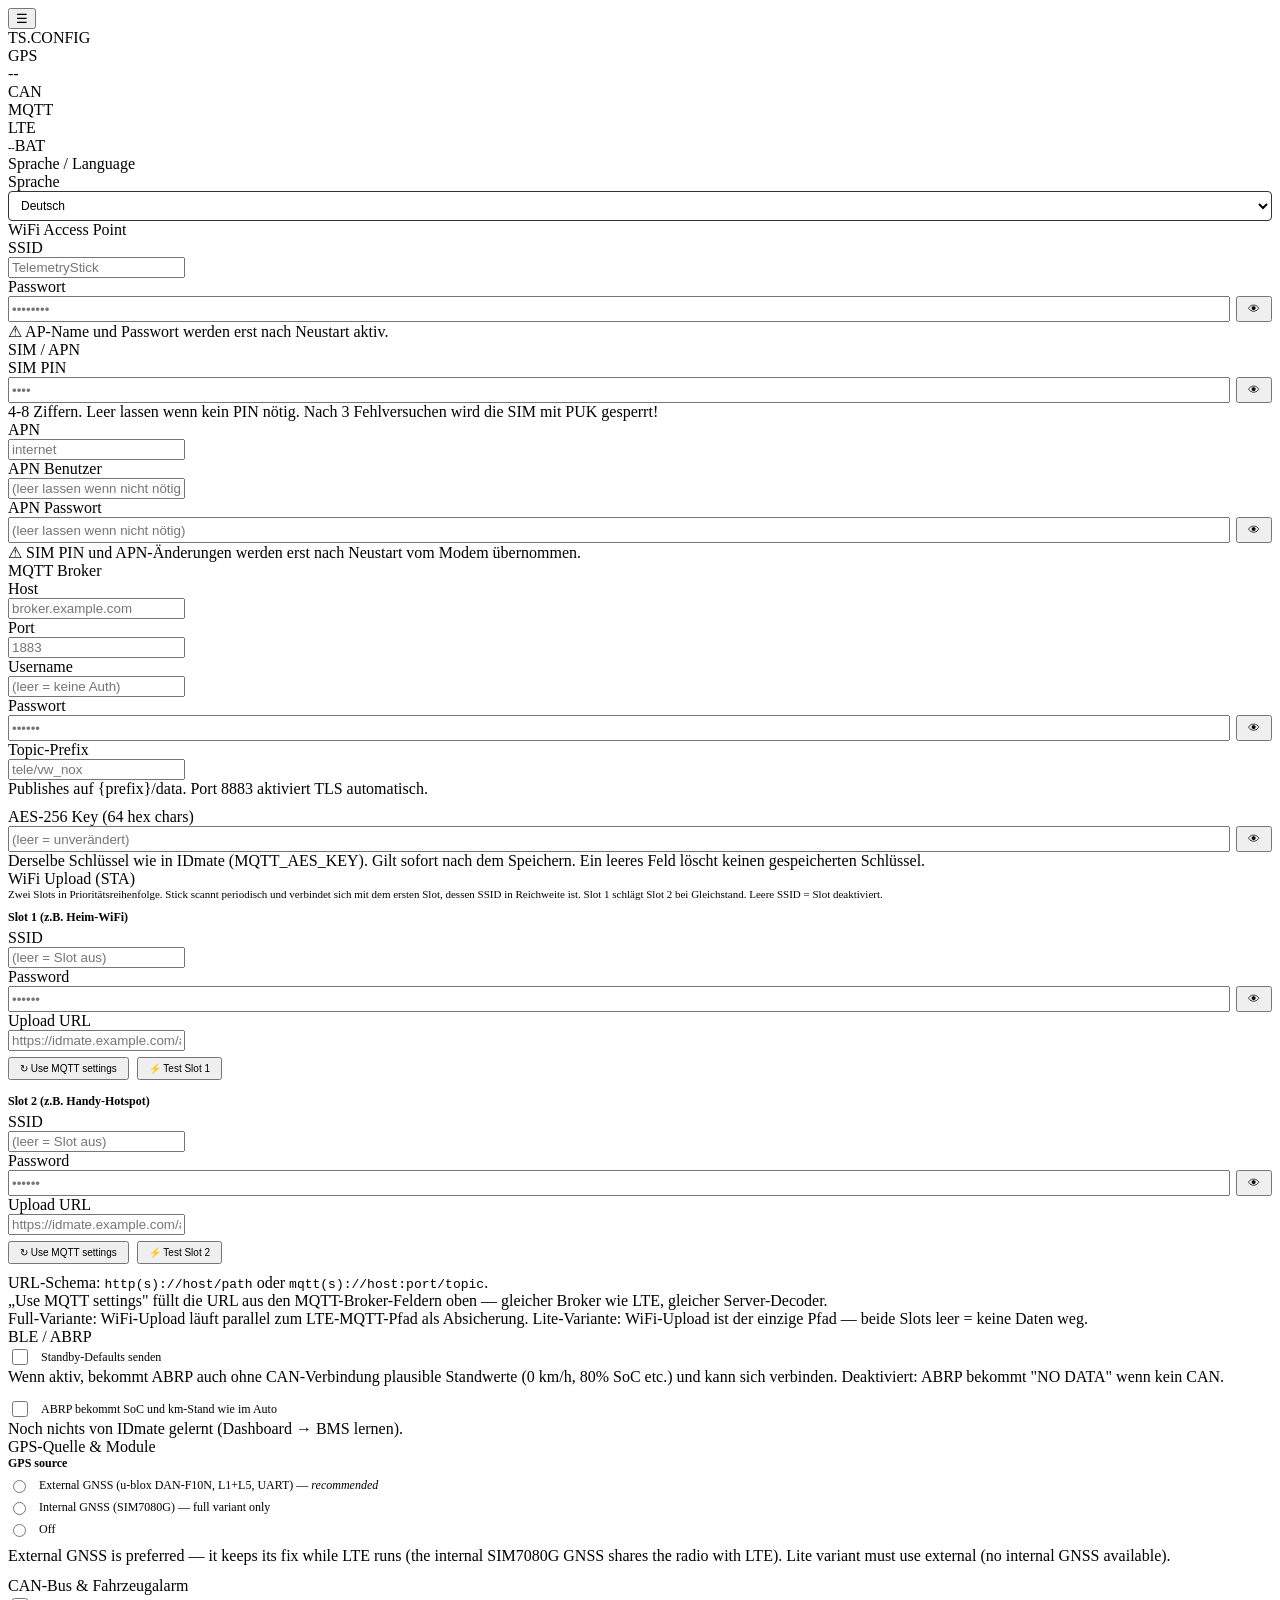
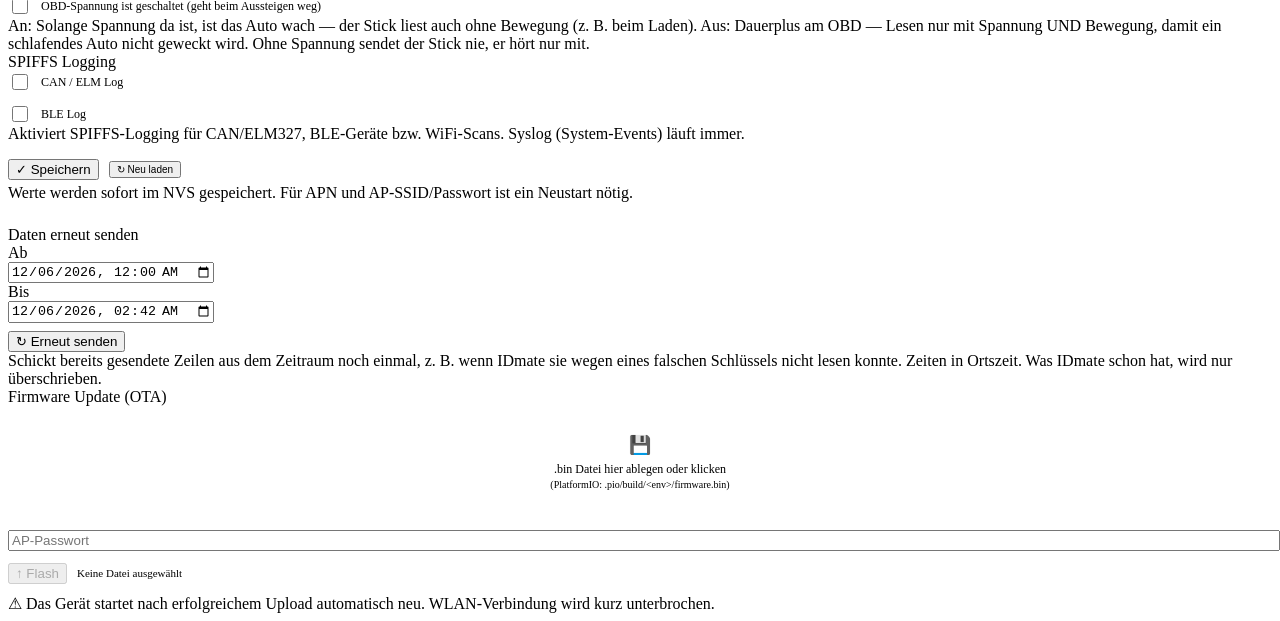
==== data/config.html @ 588f67c9 "1.6.8: ABRP bekommt Anzeige-SoC und Tacho-km von IDmate" ====
<!DOCTYPE html>
<html lang="de">
<head>
<meta charset="UTF-8">
<meta name="viewport" content="width=device-width, initial-scale=1, maximum-scale=1, viewport-fit=cover">
<title>Telemetry Stick · Config</title>
<link rel="preconnect" href="https://fonts.googleapis.com" crossorigin>
<link rel="stylesheet" href="https://fonts.googleapis.com/css2?family=Space+Mono:wght@400;700&family=Syne:wght@700;800&display=swap" media="print" onload="this.media='all'">
<link rel="stylesheet" href="/style.css">
<style>
.ota-drop{border:2px dashed var(--border);border-radius:6px;padding:28px;text-align:center;cursor:pointer;transition:all .2s;position:relative}
.ota-drop:hover,.ota-drop.drag{border-color:var(--accent);background:rgba(0,229,255,.04)}
.ota-drop input[type=file]{position:absolute;inset:0;opacity:0;cursor:pointer}
.ota-prog{height:6px;border-radius:3px;background:var(--bg3);margin-top:12px;overflow:hidden;display:none}
.ota-prog-bar{height:100%;width:0;background:var(--accent);transition:width .2s;border-radius:3px}
</style>
</head>
<body>
<header>
  <div class="hrow1">
    <button type="button" class="burger-btn" onclick="toggleMenu(event)">&#9776;</button>
    <div class="logo">TS<span>.</span>CONFIG <span id="fw-ver" style="font-size:9px;color:var(--muted);font-weight:400"></span></div>
    <span style="flex:1"></span>
    <div class="led-g"><div class="led" id="led-gps"></div><span class="led-lbl">GPS</span></div>
    <div class="modem-w">
      <div class="modem-bars">
        <div class="modem-bar bar1" id="mb1"></div>
        <div class="modem-bar bar2" id="mb2"></div>
        <div class="modem-bar bar3" id="mb3"></div>
        <div class="modem-bar bar4" id="mb4"></div>
        <div class="modem-bar bar5" id="mb5"></div>
      </div>
      <div class="modem-op" id="modem-op">--</div>
    </div>
    <nav class="drop-nav" id="drop-nav" style="display:none">
      <a href="/daten" data-i18n="nav.data">DATA</a>
      <a href="/debug" data-i18n="nav.debug">DEBUG</a>
      <a href="/config" class="active" data-i18n="nav.config">CONFIG</a>
    </nav>
  </div>
  <div class="hrow2">
    <div class="led-g"><div class="led blue" id="led-can"></div><span class="led-lbl">CAN</span></div>
    <div class="led-g"><div class="led" id="led-mqtt"></div><span class="led-lbl">MQTT</span></div>
    <div class="led-g"><div class="led" id="led-lte"></div><span class="led-lbl">LTE</span></div>
    <div class="led-g" style="min-width:38px"><span id="batt-pct" style="font-size:10px;font-weight:700;color:var(--muted)">--</span><span class="led-lbl">BAT</span></div>
  </div>
</header>

<div class="container">

  <!-- 1.6.3: kein eigener AES-Schluessel -->
  <div class="card" id="aes-alarm" style="display:none;border-color:var(--red);color:var(--red);font-size:12px;line-height:1.5;margin-top:12px" data-i18n="cfg.aes_alarm">&#9888; Kein AES-Schl&#252;ssel eingetragen. Der Stick sendet NICHTS, bis unter MQTT Broker der Schl&#252;ssel von IDmate eingetragen und gespeichert ist. Die Daten bleiben bis dahin im Puffer.</div>

  <!-- Sprache -->
  <div class="section-title" data-i18n="cfg.lang_title">Sprache / Language</div>
  <div class="card">
    <div class="field">
      <div class="lbl" data-i18n="cfg.lang_label">Sprache</div>
      <select id="lang" style="width:100%;padding:6px 8px;background:var(--card);color:var(--fg);border:1px solid #333;border-radius:4px;font-size:12px">
        <option value="de">Deutsch</option>
        <option value="en">English</option>
      </select>
    </div>
  </div>

  <!-- WiFi Access Point -->
  <div class="section-title" data-i18n="cfg.wifi_title">WiFi Access Point</div>
  <div class="card">
    <div class="row2">
      <div class="field">
        <div class="lbl">SSID</div>
        <input type="text" id="ap_ssid" placeholder="TelemetryStick">
      </div>
      <div class="field">
        <div class="lbl" data-i18n="cfg.wifi_pass">Passwort</div>
        <div style="display:flex;gap:6px">
          <input type="password" id="ap_pass" placeholder="&#8226;&#8226;&#8226;&#8226;&#8226;&#8226;&#8226;&#8226;" autocomplete="new-password" style="flex:1">
          <button type="button" class="btn" style="font-size:12px;padding:4px 10px" onclick="togglePw('ap_pass', this)" title="show / hide">&#128065;</button>
        </div>
      </div>
    </div>
    <div class="hint warn" data-i18n="cfg.wifi_hint">&#9888; AP-Name und Passwort werden erst nach Neustart aktiv.</div>
  </div>

  <!-- SIM / APN -->
  <div class="section-title" data-i18n="cfg.apn_title">SIM / APN</div>
  <div class="card">
    <div class="field">
      <div class="lbl" data-i18n="cfg.sim_pin">SIM PIN</div>
      <div style="display:flex;gap:6px">
        <input type="password" id="sim_pin" placeholder="&#8226;&#8226;&#8226;&#8226;" maxlength="8" autocomplete="off" style="flex:1">
        <button type="button" class="btn" style="font-size:12px;padding:4px 10px" onclick="togglePw('sim_pin', this)" title="show / hide">&#128065;</button>
      </div>
      <div class="hint" data-i18n="cfg.sim_pin_hint">4-8 Ziffern. Leer lassen wenn kein PIN n&#246;tig. Nach 3 Fehlversuchen wird die SIM mit PUK gesperrt!</div>
    </div>
    <div class="row2">
      <div class="field">
        <div class="lbl">APN</div>
        <input type="text" id="apn" placeholder="internet">
      </div>
      <div class="field">
        <div class="lbl" data-i18n="cfg.apn_user">APN Benutzer</div>
        <input type="text" id="apn_user" data-i18n-ph="cfg.apn_ph" placeholder="(leer lassen wenn nicht n&#246;tig)">
      </div>
    </div>
    <div class="field">
      <div class="lbl" data-i18n="cfg.apn_pass">APN Passwort</div>
      <div style="display:flex;gap:6px">
        <input type="password" id="apn_pass" data-i18n-ph="cfg.apn_ph" placeholder="(leer lassen wenn nicht n&#246;tig)" autocomplete="new-password" style="flex:1">
        <button type="button" class="btn" style="font-size:12px;padding:4px 10px" onclick="togglePw('apn_pass', this)" title="show / hide">&#128065;</button>
      </div>
    </div>
    <div class="hint warn" data-i18n="cfg.apn_hint">&#9888; SIM PIN und APN-&#196;nderungen werden erst nach Neustart vom Modem &#252;bernommen.</div>
  </div>

  <!-- MQTT -->
  <div class="section-title" data-i18n="cfg.mq_title">MQTT Broker</div>
  <div class="card">
    <div class="row2">
      <div class="field" style="flex:3">
        <div class="lbl" data-i18n="cfg.mq_host_label">Host</div>
        <input type="text" id="mq_host" placeholder="broker.example.com">
      </div>
      <div class="field" style="flex:1">
        <div class="lbl" data-i18n="cfg.mq_port_label">Port</div>
        <input type="number" id="mq_port" placeholder="1883">
      </div>
    </div>
    <div class="row2">
      <div class="field">
        <div class="lbl" data-i18n="cfg.mq_user_label">Username</div>
        <input type="text" id="mq_user" placeholder="(leer = keine Auth)">
      </div>
      <div class="field">
        <div class="lbl" data-i18n="cfg.mq_pass_label">Passwort</div>
        <div style="display:flex;gap:6px">
          <input type="password" id="mq_pass" placeholder="&#8226;&#8226;&#8226;&#8226;&#8226;&#8226;" autocomplete="new-password" style="flex:1">
          <button type="button" class="btn" style="font-size:12px;padding:4px 10px" onclick="togglePw('mq_pass', this)" title="show / hide">&#128065;</button>
        </div>
      </div>
    </div>
    <div class="field">
      <div class="lbl" data-i18n="cfg.mq_topic_label">Topic-Prefix</div>
      <input type="text" id="mq_topic" placeholder="tele/vw_nox">
    </div>
    <div class="hint" data-i18n="cfg.mq_hint">Publishes auf {prefix}/data. Port 8883 aktiviert TLS automatisch.</div>
    <div class="field" style="margin-top:10px">
      <div class="lbl" data-i18n="cfg.aes_label">AES-256 Key (64 hex chars)</div>
      <div style="display:flex;gap:6px">
        <input type="password" id="aes_key" data-i18n-ph="cfg.aes_ph" placeholder="(leer = unver&#228;ndert)" autocomplete="new-password" style="flex:1">
        <button type="button" class="btn" style="font-size:12px;padding:4px 10px" onclick="togglePw('aes_key', this)" title="show / hide">&#128065;</button>
      </div>
    </div>
    <div class="hint" data-i18n="cfg.aes_hint">Derselbe Schl&#252;ssel wie in IDmate (MQTT_AES_KEY). Gilt sofort nach dem Speichern. Ein leeres Feld l&#246;scht keinen gespeicherten Schl&#252;ssel.</div>
  </div>

  <!-- WiFi Upload (STA, two priority slots) -->
  <div class="section-title" data-i18n="cfg.sta_title">WiFi Upload (STA)</div>
  <div class="card">
    <div style="font-size:11px;color:var(--muted);margin-bottom:10px" data-i18n="cfg.sta_intro">
      Zwei Slots in Priorit&#228;tsreihenfolge. Stick scannt periodisch und verbindet sich
      mit dem ersten Slot, dessen SSID in Reichweite ist. Slot 1 schl&#228;gt Slot 2 bei
      Gleichstand. Leere SSID = Slot deaktiviert.
    </div>

    <div style="font-size:12px;font-weight:600;margin:8px 0 4px" data-i18n="cfg.sta_slot1_label">Slot 1 (z.B. Heim-WiFi)</div>
    <div class="field">
      <div class="lbl" data-i18n="cfg.sta_ssid_label">SSID</div>
      <input type="text" id="sta_ssid" placeholder="(leer = Slot aus)">
    </div>
    <div class="field">
      <div class="lbl" data-i18n="cfg.sta_pass_label">Password</div>
      <div style="display:flex;gap:6px">
        <input type="password" id="sta_pass" placeholder="&#8226;&#8226;&#8226;&#8226;&#8226;&#8226;" autocomplete="new-password" style="flex:1">
        <button type="button" class="btn" style="font-size:12px;padding:4px 10px" onclick="togglePw('sta_pass', this)" title="show / hide">&#128065;</button>
      </div>
    </div>
    <div class="field">
      <div class="lbl" data-i18n="cfg.sta_url_label">Upload URL</div>
      <input type="text" id="upload_url" placeholder="https://idmate.example.com/api/ingest">
    </div>
    <div style="display:flex;gap:8px;margin-top:6px;flex-wrap:wrap">
      <button type="button" class="btn" style="font-size:10px;padding:4px 10px"
              onclick="fillMqttUrl('upload_url')" data-i18n="cfg.sta_use_mqtt">&#8635; Use MQTT settings</button>
      <button type="button" class="btn" style="font-size:10px;padding:4px 10px"
              onclick="testWifi(0)" data-i18n="cfg.sta_test1">&#9889; Test Slot 1</button>
      <span id="wifi-test-0" style="font-size:10px;color:var(--muted);align-self:center"></span>
    </div>

    <div style="font-size:12px;font-weight:600;margin:14px 0 4px" data-i18n="cfg.sta_slot2_label">Slot 2 (z.B. Handy-Hotspot)</div>
    <div class="field">
      <div class="lbl" data-i18n="cfg.sta_ssid_label">SSID</div>
      <input type="text" id="sta_ssid_2" placeholder="(leer = Slot aus)">
    </div>
    <div class="field">
      <div class="lbl" data-i18n="cfg.sta_pass_label">Password</div>
      <div style="display:flex;gap:6px">
        <input type="password" id="sta_pass_2" placeholder="&#8226;&#8226;&#8226;&#8226;&#8226;&#8226;" autocomplete="new-password" style="flex:1">
        <button type="button" class="btn" style="font-size:12px;padding:4px 10px" onclick="togglePw('sta_pass_2', this)" title="show / hide">&#128065;</button>
      </div>
    </div>
    <div class="field">
      <div class="lbl" data-i18n="cfg.sta_url_label">Upload URL</div>
      <input type="text" id="upload_url_2" placeholder="https://idmate.example.com/api/ingest">
    </div>
    <div style="display:flex;gap:8px;margin-top:6px;flex-wrap:wrap">
      <button type="button" class="btn" style="font-size:10px;padding:4px 10px"
              onclick="fillMqttUrl('upload_url_2')" data-i18n="cfg.sta_use_mqtt">&#8635; Use MQTT settings</button>
      <button type="button" class="btn" style="font-size:10px;padding:4px 10px"
              onclick="testWifi(1)" data-i18n="cfg.sta_test2">&#9889; Test Slot 2</button>
      <span id="wifi-test-1" style="font-size:10px;color:var(--muted);align-self:center"></span>
    </div>

    <div class="hint" style="margin-top:10px" data-i18n-html="cfg.sta_hint">
      URL-Schema: <code>http(s)://host/path</code> oder <code>mqtt(s)://host:port/topic</code>.<br>
      „Use MQTT settings" f&#252;llt die URL aus den MQTT-Broker-Feldern oben — gleicher Broker wie LTE, gleicher Server-Decoder.<br>
      Full-Variante: WiFi-Upload l&#228;uft parallel zum LTE-MQTT-Pfad als Absicherung.
      Lite-Variante: WiFi-Upload ist der einzige Pfad — beide Slots leer = keine Daten weg.
    </div>
  </div>

  <!-- BLE Standby -->
  <div class="section-title" data-i18n="cfg.ble_title">BLE / ABRP</div>
  <div class="card">
    <label style="display:flex;align-items:center;gap:10px;cursor:pointer">
      <input type="checkbox" id="ble_standby" style="width:16px;height:16px;accent-color:var(--accent)">
      <span style="font-size:12px" data-i18n="cfg.ble_standby">Standby-Defaults senden</span>
    </label>
    <div class="hint" data-i18n="cfg.ble_hint">Wenn aktiv, bekommt ABRP auch ohne CAN-Verbindung plausible Standwerte (0 km/h, 80% SoC etc.) und kann sich verbinden. Deaktiviert: ABRP bekommt "NO DATA" wenn kein CAN.</div>
    <label style="display:flex;align-items:center;gap:10px;cursor:pointer;margin-top:12px">
      <input type="checkbox" id="abrp_corr" style="width:16px;height:16px;accent-color:var(--accent)">
      <span style="font-size:12px" data-i18n="cfg.abrp_corr">ABRP bekommt SoC und km-Stand wie im Auto</span>
    </label>
    <div class="hint" id="rcfg-state" data-i18n="cfg.rcfg_none">Noch nichts von IDmate gelernt (Dashboard → BMS lernen).</div>
  </div>

  <!-- GPS Quelle + Module -->
  <div class="section-title" data-i18n="cfg.gps_title">GPS-Quelle &amp; Module</div>
  <div class="card">
    <div style="font-size:12px;font-weight:600;margin-bottom:6px" data-i18n="cfg.gps_source">GPS source</div>
    <label style="display:flex;align-items:center;gap:10px;cursor:pointer;margin-bottom:6px">
      <input type="radio" name="gps_src" id="gps_src_ext" value="ext" style="accent-color:var(--accent)">
      <span style="font-size:12px" data-i18n-html="cfg.gps_ext">External GNSS (u-blox DAN-F10N, L1+L5, UART) &mdash; <em>recommended</em></span>
    </label>
    <label style="display:flex;align-items:center;gap:10px;cursor:pointer;margin-bottom:6px">
      <input type="radio" name="gps_src" id="gps_src_int" value="int" style="accent-color:var(--accent)">
      <span style="font-size:12px" data-i18n="cfg.gps_int">Internal GNSS (SIM7080G) &mdash; full variant only</span>
    </label>
    <label style="display:flex;align-items:center;gap:10px;cursor:pointer;margin-bottom:10px">
      <input type="radio" name="gps_src" id="gps_src_off" value="off" style="accent-color:var(--accent)">
      <span style="font-size:12px" data-i18n="cfg.gps_off">Off</span>
    </label>
    <div class="hint" style="margin-bottom:12px" data-i18n="cfg.gps_hint">
      External GNSS is preferred &mdash; it keeps its fix while LTE runs (the internal SIM7080G GNSS shares the radio with LTE).
      Lite variant must use external (no internal GNSS available).
    </div>
    <!-- Kompass gehoerte zum BLITZ-M10-Board; DAN-F10N hat keinen, Treiber gab es nie.
         Ausgeblendet statt entfernt: Laden/Speichern der Config greifen auf #mod_compass zu. -->
    <label style="display:none;align-items:center;gap:10px;cursor:pointer">
      <input type="checkbox" id="mod_compass" style="width:16px;height:16px;accent-color:var(--accent)">
      <span style="font-size:12px" data-i18n="cfg.compass_label">Compass (QMC5883L, BLITZ M10 only)</span>
    </label>
    <div class="hint" style="display:none" data-i18n="cfg.compass_hint">Compass on I2C Wire0 (GPIO45/21). Disable if not fitted.</div>
  </div>

  <!-- CAN-Schutz -->
  <div class="section-title" data-i18n="cfg.canguard_title">CAN-Bus &amp; Fahrzeugalarm</div>
  <div class="card">
    <label style="display:flex;align-items:center;gap:10px;cursor:pointer">
      <input type="checkbox" id="can_vbus" style="width:16px;height:16px;accent-color:var(--accent)">
      <span style="font-size:12px" data-i18n="cfg.can_vbus">OBD-Spannung ist geschaltet (geht beim Aussteigen weg)</span>
    </label>
    <div class="hint" data-i18n="cfg.can_vbus_hint">An: Solange Spannung da ist, ist das Auto wach — der Stick liest auch ohne Bewegung (z. B. beim Laden). Aus: Dauerplus am OBD — Lesen nur mit Spannung UND Bewegung, damit ein schlafendes Auto nicht geweckt wird. Ohne Spannung sendet der Stick nie, er hört nur mit.</div>
  </div>

  <!-- SPIFFS Logs -->
  <div class="section-title" data-i18n="cfg.log_title">SPIFFS Logging</div>
  <div class="card">
    <label style="display:flex;align-items:center;gap:10px;cursor:pointer;margin-bottom:10px">
      <input type="checkbox" id="log_can" style="width:16px;height:16px;accent-color:var(--accent)">
      <span style="font-size:12px" data-i18n="cfg.log_can">CAN / ELM Log</span>
    </label>
    <label style="display:flex;align-items:center;gap:10px;cursor:pointer">
      <input type="checkbox" id="log_ble" style="width:16px;height:16px;accent-color:var(--accent)">
      <span style="font-size:12px" data-i18n="cfg.log_ble">BLE Log</span>
    </label>
    <div class="hint" data-i18n="cfg.log_hint">Aktiviert SPIFFS-Logging f&#252;r CAN/ELM327, BLE-Ger&#228;te bzw. WiFi-Scans. Syslog (System-Events) l&#228;uft immer.</div>
  </div>

  <!-- Speichern -->
  <div style="display:flex;gap:10px;align-items:center;margin-top:16px;margin-bottom:4px">
    <button class="btn accent" onclick="saveConfig()" id="btn-save" data-i18n="cfg.save">&#10003; Speichern</button>
    <button class="btn" onclick="loadConfig()" style="font-size:10px" data-i18n="cfg.reload">&#8635; Neu laden</button>
    <span id="save-status" style="font-size:11px;color:var(--muted)"></span>
  </div>
  <div class="hint" style="margin-bottom:24px" data-i18n="cfg.save_hint">
    Werte werden sofort im NVS gespeichert. F&#252;r APN und AP-SSID/Passwort ist ein Neustart n&#246;tig.
  </div>

  <!-- 1.6.3: Erneut senden -->
  <div class="section-title" data-i18n="cfg.resend_title">Daten erneut senden</div>
  <div class="card">
    <div class="row2">
      <div class="field">
        <div class="lbl" data-i18n="cfg.resend_from">Ab</div>
        <input type="datetime-local" id="rs-from">
      </div>
      <div class="field">
        <div class="lbl" data-i18n="cfg.resend_to">Bis</div>
        <input type="datetime-local" id="rs-to">
      </div>
    </div>
    <div style="display:flex;gap:10px;align-items:center;margin-top:8px">
      <button class="btn" onclick="startResend()" id="btn-resend" data-i18n="cfg.resend_btn">&#8635; Erneut senden</button>
      <span id="rs-status" style="font-size:11px;color:var(--muted)"></span>
    </div>
    <div class="hint" data-i18n="cfg.resend_hint">Schickt bereits gesendete Zeilen aus dem Zeitraum noch einmal, z. B. wenn IDmate sie wegen eines falschen Schl&#252;ssels nicht lesen konnte. Zeiten in Ortszeit. Was IDmate schon hat, wird nur &#252;berschrieben.</div>
  </div>

  <!-- Firmware OTA -->
  <div class="section-title" data-i18n="cfg.ota_title">Firmware Update (OTA)</div>
  <div class="card">
    <div class="ota-drop" id="ota-drop">
      <input type="file" id="ota-file" accept=".bin">
      <div style="font-size:12px;color:var(--muted)">
        <span style="font-size:18px;display:block;margin-bottom:6px">&#128190;</span>
        <span data-i18n="cfg.ota_drop">.bin Datei hier ablegen oder klicken</span><br>
        <span style="font-size:10px" data-i18n="cfg.ota_drop_sub">(PlatformIO: .pio/build/&lt;env&gt;/firmware.bin)</span>
      </div>
    </div>
    <div style="margin-top:10px">
      <input type="password" id="ota-pw" autocomplete="current-password" data-i18n-ph="cfg.ota_pw" placeholder="AP-Passwort" style="width:100%">
    </div>
    <div class="ota-prog" id="ota-prog"><div class="ota-prog-bar" id="ota-bar"></div></div>
    <div style="margin-top:12px;display:flex;gap:10px;align-items:center;flex-wrap:wrap">
      <button class="btn green" onclick="startOta()" id="btn-ota" disabled data-i18n="cfg.ota_flash">&#8593; Flash</button>
      <span id="ota-status" style="font-size:11px;color:var(--muted)" data-i18n="cfg.ota_none">Keine Datei ausgew&#228;hlt</span>
    </div>
    <div id="ota-slot" style="margin-top:10px;font-size:11px;color:var(--muted)"></div>
    <button class="btn" style="margin-top:8px;display:none" onclick="otaRollback()" id="btn-ota-back"></button>
    <div class="hint warn" style="margin-top:8px" data-i18n="cfg.ota_hint">
      &#9888; Das Ger&#228;t startet nach erfolgreichem Upload automatisch neu. WLAN-Verbindung wird kurz unterbrochen.
    </div>
  </div>

</div>

<div class="toast" id="toast"></div>

<script src="/common.js"></script>
<script src="/i18n.js"></script>
<script>
// ── Status Polling ───────────────────────────────────────
async function fetchStatus(){
  try{
    var d=await(await fetch('/status')).json();
    if(d.fw_version){var v=document.getElementById('fw-ver');if(v){var b=d.fw_build&&d.fw_build!==d.fw_version?' · '+d.fw_build:'';v.textContent='v'+d.fw_version+(d.fw_variant?' '+d.fw_variant:'')+b;v.title='Build '+(d.fw_build||d.fw_version);if(b.indexOf('dirty')>=0)v.style.color='var(--orange)';}}
    if(d.ota_possible===false){var od=document.getElementById('ota-drop'),ob=document.getElementById('btn-ota'),os=document.getElementById('ota-status'),op=document.getElementById('ota-pw');
      if(od)od.style.display='none';if(ob)ob.style.display='none';if(op)op.style.display='none';if(os)os.textContent=t('cfg.ota_unavailable');}
    else if(d.ota_slot){var sl=document.getElementById('ota-slot');if(sl)sl.textContent=t('cfg.ota_slot',[d.ota_slot]);
      var bb=document.getElementById('btn-ota-back');if(bb&&d.ota_other_build){bb.textContent=t('cfg.ota_back',[d.ota_other_build]);bb.style.display='';}}
    var rc=document.getElementById('rcfg-state');if(rc){var rp=[];if(d.rcfg_soc)rp.push(t('cfg.rcfg_soc',[d.rcfg_soc]));if(d.rcfg_odo!=null)rp.push(t('cfg.rcfg_odo',[(d.rcfg_odo>0?'+':'')+d.rcfg_odo]));rc.textContent=rp.length?t('cfg.rcfg_from',[rp.join(' · ')]):t('cfg.rcfg_none');}
    var aa=document.getElementById('aes-alarm');if(aa)aa.style.display=d.aes_example?'':'none';
    var rs=document.getElementById('rs-status');if(rs&&d.resend_status)rs.textContent=d.resend_status==='laeuft'?t('cfg.resend_running'):d.resend_status+(d.rows_pending!=null?' · '+t('cfg.resend_pending',[d.rows_pending]):'');
    setLed('can',d.can_ok?'green':'blue');
    setLed('gps',d.gps_valid?'green':'');
    setLed('lte',d.modem_ok?'green':'');
    setBatt(d.batt_pct??-1,d.charging??false,d.vbus_in??false);
    updateModem(d.modem_sig??-1,d.modem_op??'',d.modem_sim??false,d.modem_ok??false);
  }catch(e){}
  try{
    var ti=await(await fetch('/api/telemetry')).json();
    setLed('mqtt',ti.mqtt_ok?'green':'');
  }catch(e){}
}
fetchStatus();
var _stTimer=setInterval(fetchStatus,8000);

// ── WiFi-Upload Helpers ─────────────────────────────────
// Fill an Upload-URL field from the MQTT-Broker settings above.
// Result: mqtt://{host}:{port}/{topic}/data — exactly what the LTE path publishes to.
function fillMqttUrl(targetId) {
  var host  = document.getElementById('mq_host').value.trim();
  var port  = parseInt(document.getElementById('mq_port').value) || 1883;
  var topic = document.getElementById('mq_topic').value.trim();
  if (!host || !topic) {
    toast(t('cfg.mq_url_need_host'), false);
    return;
  }
  var scheme = port === 8883 ? 'mqtts' : 'mqtt';
  document.getElementById(targetId).value = scheme + '://' + host + ':' + port + '/' + topic + '/data';
}

// Trigger a WiFi-upload test for the given slot. The actual connect + publish
// is async on the device; we just kick it off and let the user watch the
// syslog on the Debug page.
async function testWifi(slot) {
  var status = document.getElementById('wifi-test-' + slot);
  // Heads up — share radio: AP will wobble while the stick joins the slot.
  if (!confirm(t('cfg.wifi_test_confirm'))) {
    if (status) { status.textContent = t('cfg.wifi_test_aborted'); status.style.color = 'var(--muted)'; }
    return;
  }
  if (status) { status.textContent = t('cfg.wifi_test_running'); status.style.color = 'var(--muted)'; }
  // Save current values first so the test uses what the user just typed.
  try { await saveConfig(); } catch (e) {}
  try {
    var r = await fetch('/api/wifi-test', {
      method: 'POST',
      headers: {'Content-Type': 'application/json'},
      body: JSON.stringify({slot: slot})
    });
    var d = await r.json();
    if (status) {
      status.textContent = d.ok
        ? t('cfg.wifi_test_started')
        : '✗ ' + (d.err || t('cfg.wifi_test_failed'));
      status.style.color = d.ok ? 'var(--green)' : 'var(--red)';
    }
  } catch (e) {
    if (status) {
      // Wir EXPECT eine Trennung — die meldet sich als fetch-error.
      // Das ist eigentlich der gute Fall: Test läuft, AP ist gerade weg.
      status.textContent = t('cfg.wifi_test_ap_gone');
      status.style.color = 'var(--muted)';
    }
  }
}

// ── Config laden ─────────────────────────────────────────
async function loadConfig(){
  try{
    var d=await(await fetch('/api/config')).json();
    document.getElementById('ap_ssid').value   = d.ap_ssid  || '';
    document.getElementById('ap_pass').value   = d.ap_pass  || '';
    document.getElementById('sim_pin').value   = d.sim_pin  || '';
    document.getElementById('apn').value       = d.apn      || '';
    document.getElementById('apn_user').value  = d.apn_user || '';
    document.getElementById('apn_pass').value  = d.apn_pass || '';
    document.getElementById('mq_host').value   = d.mq_host  || '';
    document.getElementById('mq_port').value   = d.mq_port  || 1883;
    document.getElementById('mq_user').value   = d.mq_user  || '';
    document.getElementById('mq_pass').value   = d.mq_pass  || '';
    document.getElementById('mq_topic').value  = d.mq_topic || '';
    document.getElementById('aes_key').value   = d.aes_key  || '';
    document.getElementById('sta_ssid').value  = d.sta_ssid || '';
    document.getElementById('sta_pass').value  = d.sta_pass || '';
    document.getElementById('upload_url').value= d.upload_url || '';
    document.getElementById('sta_ssid_2').value  = d.sta_ssid_2 || '';
    document.getElementById('sta_pass_2').value  = d.sta_pass_2 || '';
    document.getElementById('upload_url_2').value= d.upload_url_2 || '';
    document.getElementById('ble_standby').checked = d.ble_standby !== false;
    // GPS source: priorise gps_src field, fall back to legacy mod_gps boolean.
    var src = d.gps_src || (d.mod_gps === false ? 'off' : 'int');
    var rb = document.getElementById('gps_src_' + src);
    if (rb) rb.checked = true;
    document.getElementById('mod_compass').checked = d.mod_compass === true;
    document.getElementById('log_can').checked = d.log_can === true;
    document.getElementById('can_vbus').checked = d.can_vbus === true;
    document.getElementById('abrp_corr').checked = d.abrp_corr !== false;
    document.getElementById('log_ble').checked = d.log_ble === true;
    document.getElementById('lang').value = d.lang || 'de';
    document.getElementById('save-status').textContent=t('cfg.loaded');
    setTimeout(function(){document.getElementById('save-status').textContent='';},1500);
  }catch(e){
    toast(t('cfg.load_err'),false);
  }
}

// ── Config speichern ─────────────────────────────────────
async function saveConfig(){
  var btn=document.getElementById('btn-save');
  btn.disabled=true;
  var payload={
    ap_ssid:   document.getElementById('ap_ssid').value.trim(),
    ap_pass:   document.getElementById('ap_pass').value,
    sim_pin:   document.getElementById('sim_pin').value.trim(),
    apn:       document.getElementById('apn').value.trim(),
    apn_user:  document.getElementById('apn_user').value.trim(),
    apn_pass:  document.getElementById('apn_pass').value,
    mq_host:   document.getElementById('mq_host').value.trim(),
    mq_port:   parseInt(document.getElementById('mq_port').value) || 1883,
    mq_user:   document.getElementById('mq_user').value.trim(),
    mq_pass:   document.getElementById('mq_pass').value,
    mq_topic:  document.getElementById('mq_topic').value.trim(),
    aes_key:   document.getElementById('aes_key').value.trim(),
    sta_ssid:    document.getElementById('sta_ssid').value.trim(),
    sta_pass:    document.getElementById('sta_pass').value,
    upload_url:  document.getElementById('upload_url').value.trim(),
    sta_ssid_2:  document.getElementById('sta_ssid_2').value.trim(),
    sta_pass_2:  document.getElementById('sta_pass_2').value,
    upload_url_2:document.getElementById('upload_url_2').value.trim(),
    ble_standby:  document.getElementById('ble_standby').checked,
    gps_src:      (document.querySelector('input[name=gps_src]:checked') || {}).value || 'ext',
    mod_compass:  document.getElementById('mod_compass').checked,
    log_can:      document.getElementById('log_can').checked,
    can_vbus:     document.getElementById('can_vbus').checked,
    abrp_corr:    document.getElementById('abrp_corr').checked,
    log_ble:      document.getElementById('log_ble').checked,
    lang:         document.getElementById('lang').value,
  };
  try{
    var r=await fetch('/api/config',{
      method:'POST',
      headers:{'Content-Type':'application/json'},
      body:JSON.stringify(payload)
    });
    var d=await r.json();
    if(d.ok){
      toast(t('cfg.saved'));
      document.getElementById('save-status').textContent=t('cfg.saved_status');
    }else{
      toast(t('cfg.save_err'),false);
    }
  }catch(e){
    toast(t('cfg.conn_err'),false);
  }
  btn.disabled=false;
}

// ── OTA Upload ───────────────────────────────────────────
var _otaFile=null;

document.getElementById('ota-file').addEventListener('change',function(){
  _otaFile=this.files[0]||null;
  var st=document.getElementById('ota-status');
  var btn=document.getElementById('btn-ota');
  if(_otaFile){
    st.textContent=_otaFile.name+' ('+(_otaFile.size/1024).toFixed(1)+' kB)';
    btn.disabled=false;
  }else{
    st.textContent=t('cfg.ota_none');
    btn.disabled=true;
  }
});

(function(){
  var drop=document.getElementById('ota-drop');
  drop.addEventListener('dragover',function(e){e.preventDefault();drop.classList.add('drag');});
  drop.addEventListener('dragleave',function(){drop.classList.remove('drag');});
  drop.addEventListener('drop',function(e){
    e.preventDefault();drop.classList.remove('drag');
    var f=e.dataTransfer.files[0];
    if(f&&f.name.endsWith('.bin')){
      _otaFile=f;
      document.getElementById('ota-status').textContent=f.name+' ('+(f.size/1024).toFixed(1)+' kB)';
      document.getElementById('btn-ota').disabled=false;
    }else{
      toast(t('cfg.ota_only_bin'),false);
    }
  });
})();

// ── 1.6.3: Erneut senden ────────────────────────────────
(function(){
  function loc(d){var z=function(n){return String(n).padStart(2,'0');};
    return d.getFullYear()+'-'+z(d.getMonth()+1)+'-'+z(d.getDate())+'T'+z(d.getHours())+':'+z(d.getMinutes());}
  var n=new Date(),f=new Date(n);f.setHours(0,0,0,0);
  var a=document.getElementById('rs-from'),b=document.getElementById('rs-to');
  if(a&&!a.value)a.value=loc(f);if(b&&!b.value)b.value=loc(n);
})();
async function startResend(){
  var a=document.getElementById('rs-from').value,b=document.getElementById('rs-to').value;
  var from=Math.floor(new Date(a).getTime()/1000),to=b?Math.floor(new Date(b).getTime()/1000):Math.floor(Date.now()/1000);
  if(!a||isNaN(from)||isNaN(to)||to<=from){toast(t('cfg.resend_bad'),false);return;}
  var st=document.getElementById('rs-status');
  try{
    var d=await(await fetch('/api/resend',{method:'POST',headers:{'Content-Type':'application/json'},body:JSON.stringify({from:from,to:to})})).json();
    if(d.ok){st.textContent=t('cfg.resend_running');toast(t('cfg.resend_ok'));setTimeout(fetchStatus,3000);}
    else toast(t('cfg.resend_fail'),false);
  }catch(_){toast(t('cfg.resend_fail'),false);}
}

async function otaRollback(){
  var b=document.getElementById('btn-ota-back');
  if(!confirm(b.textContent+'?'))return;
  var f=new FormData();f.append('pw',document.getElementById('ota-pw').value);
  try{
    var d=await(await fetch('/api/ota-rollback',{method:'POST',body:f})).json();
    if(d.ok)toast(t('cfg.ota_reboot_reload'));
    else toast(t('cfg.ota_err_'+d.err)||t('cfg.ota_fail'),false);
  }catch(_){toast(t('cfg.ota_reboot_reload'));}
}

async function startOta(){
  if(!_otaFile){toast(t('cfg.ota_no_file'),false);return;}
  var btn=document.getElementById('btn-ota');
  var st=document.getElementById('ota-status');
  var prog=document.getElementById('ota-prog');
  var bar=document.getElementById('ota-bar');
  btn.disabled=true;
  prog.style.display='block';
  bar.style.width='0%';
  st.style.color='var(--accent)';
  st.textContent=t('cfg.ota_uploading');

  var form=new FormData();
  form.append('pw',document.getElementById('ota-pw').value);   // VOR der Datei: der Stick prueft es beim ersten Block
  form.append('firmware',_otaFile,_otaFile.name);

  var xhr=new XMLHttpRequest();
  xhr.open('POST','/api/ota');

  xhr.upload.onprogress=function(e){
    if(e.lengthComputable){
      var pct=Math.round(e.loaded/e.total*100);
      bar.style.width=pct+'%';
      st.textContent=t('cfg.ota_progress',[pct]);
    }
  };

  xhr.onload=function(){
    try{
      var d=JSON.parse(xhr.responseText);
      if(d.ok){
        bar.style.width='100%';
        bar.style.background='var(--green)';
        st.style.color='var(--green)';
        st.textContent=t('cfg.ota_ok');
        toast(t('cfg.ota_flashed'));
      }else{
        st.style.color='var(--red)';
        var why=d.err?t('cfg.ota_err_'+d.err):'';
        if(!why||why==='cfg.ota_err_'+d.err)why=t('cfg.ota_fail')+(d.err?' ('+d.err+')':'');
        st.textContent='\u2717 '+why;
        toast(why,false);
        btn.disabled=false;
      }
    }catch(_){
      st.style.color='var(--red)';
      st.textContent=t('cfg.ota_reboot_noresp');
      toast(t('cfg.ota_reboot'));
    }
  };

  xhr.onerror=function(){
    st.style.color='var(--green)';
    st.textContent=t('cfg.ota_reboot_reload');
    bar.style.width='100%';
    bar.style.background='var(--green)';
    setTimeout(function(){location.reload();},10000);
  };

  xhr.send(form);
}

// ── Init ─────────────────────────────────────────────────
loadConfig();

</script>
</body>
</html>
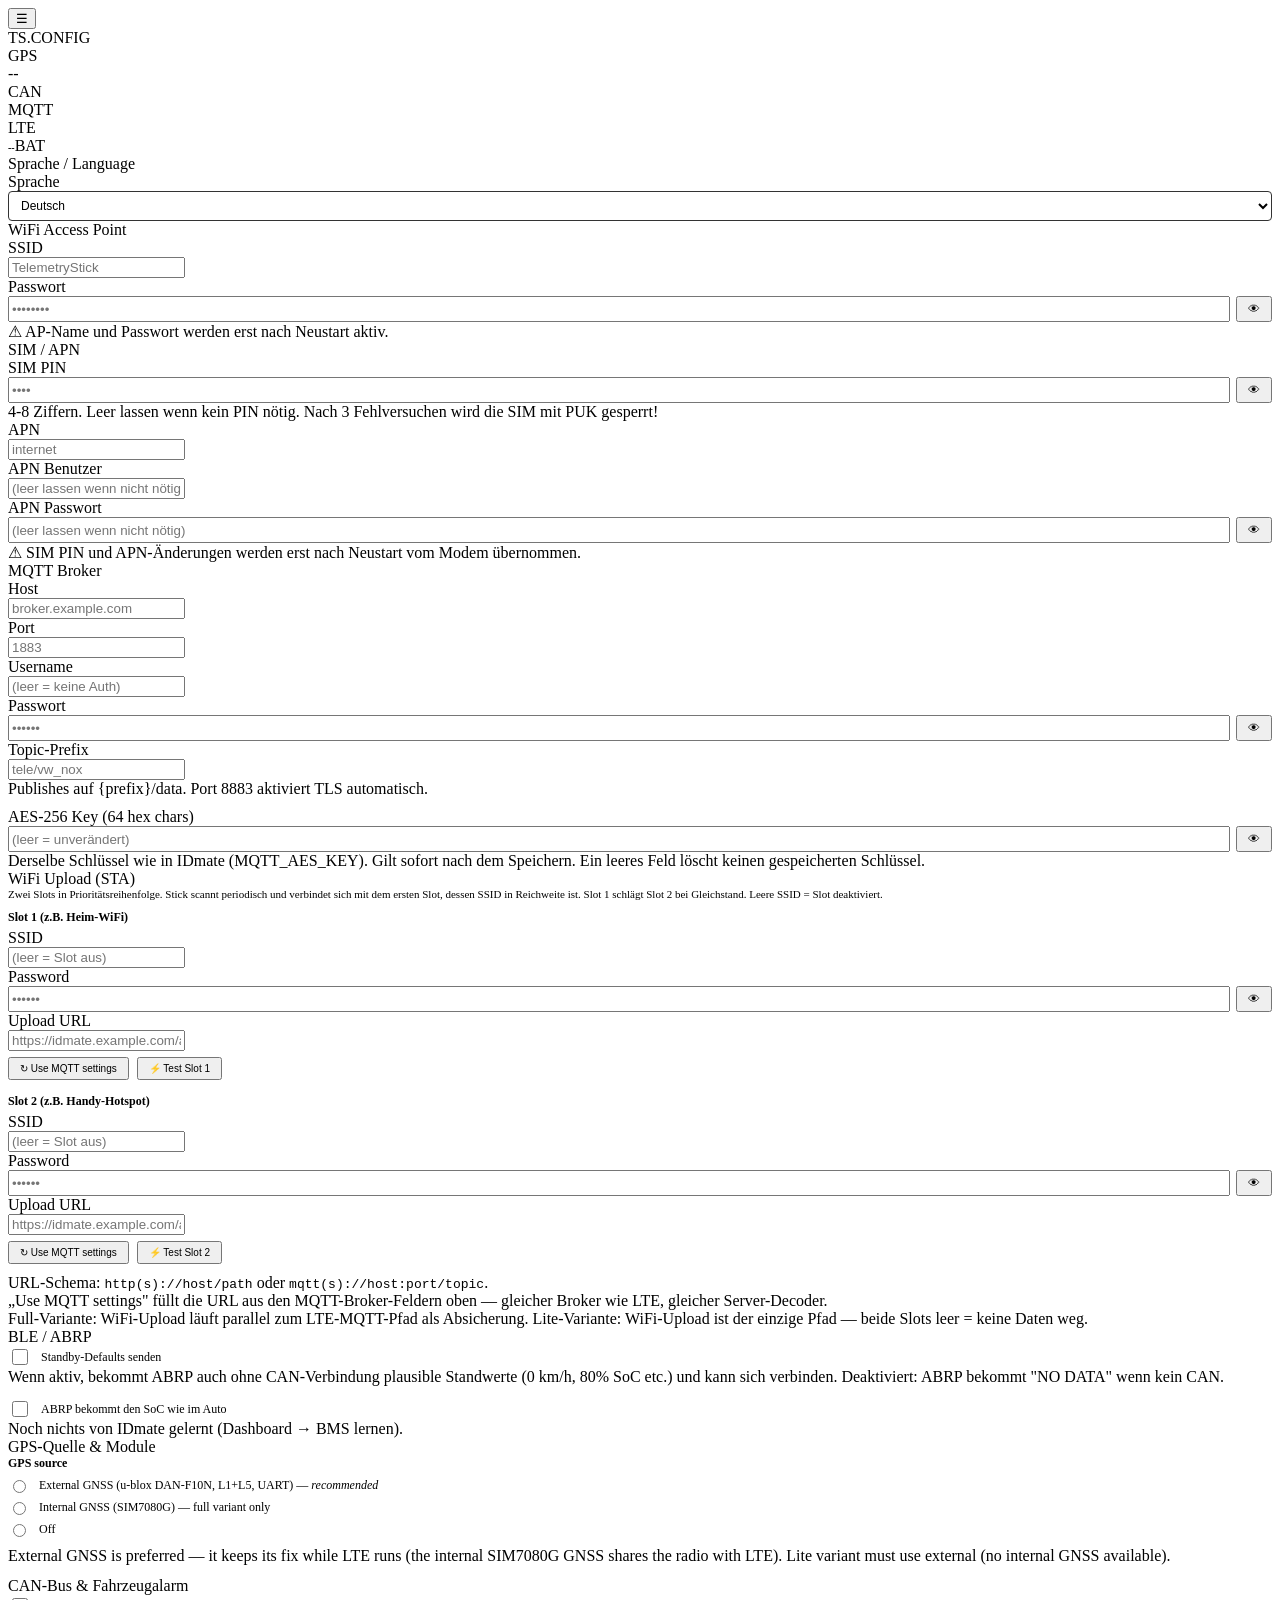
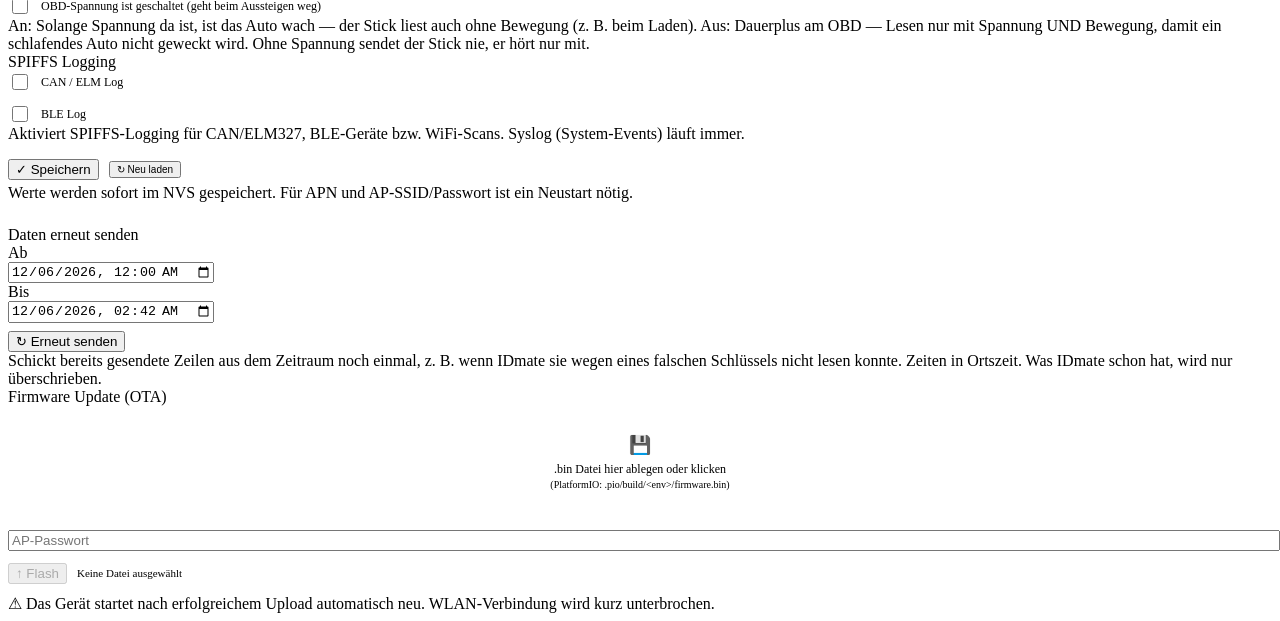
==== commit af0dae84: "1.6.10: Tacho-km auch an IDmate, Versatz im Info-Telegramm" ====
--- a/data/config.html
+++ b/data/config.html
@@ -229,7 +229,7 @@
     <div class="hint" data-i18n="cfg.ble_hint">Wenn aktiv, bekommt ABRP auch ohne CAN-Verbindung plausible Standwerte (0 km/h, 80% SoC etc.) und kann sich verbinden. Deaktiviert: ABRP bekommt "NO DATA" wenn kein CAN.</div>
     <label style="display:flex;align-items:center;gap:10px;cursor:pointer;margin-top:12px">
       <input type="checkbox" id="abrp_corr" style="width:16px;height:16px;accent-color:var(--accent)">
-      <span style="font-size:12px" data-i18n="cfg.abrp_corr">ABRP bekommt SoC und km-Stand wie im Auto</span>
+      <span style="font-size:12px" data-i18n="cfg.abrp_corr">ABRP bekommt den SoC wie im Auto</span>
     </label>
     <div class="hint" id="rcfg-state" data-i18n="cfg.rcfg_none">Noch nichts von IDmate gelernt (Dashboard → BMS lernen).</div>
   </div>
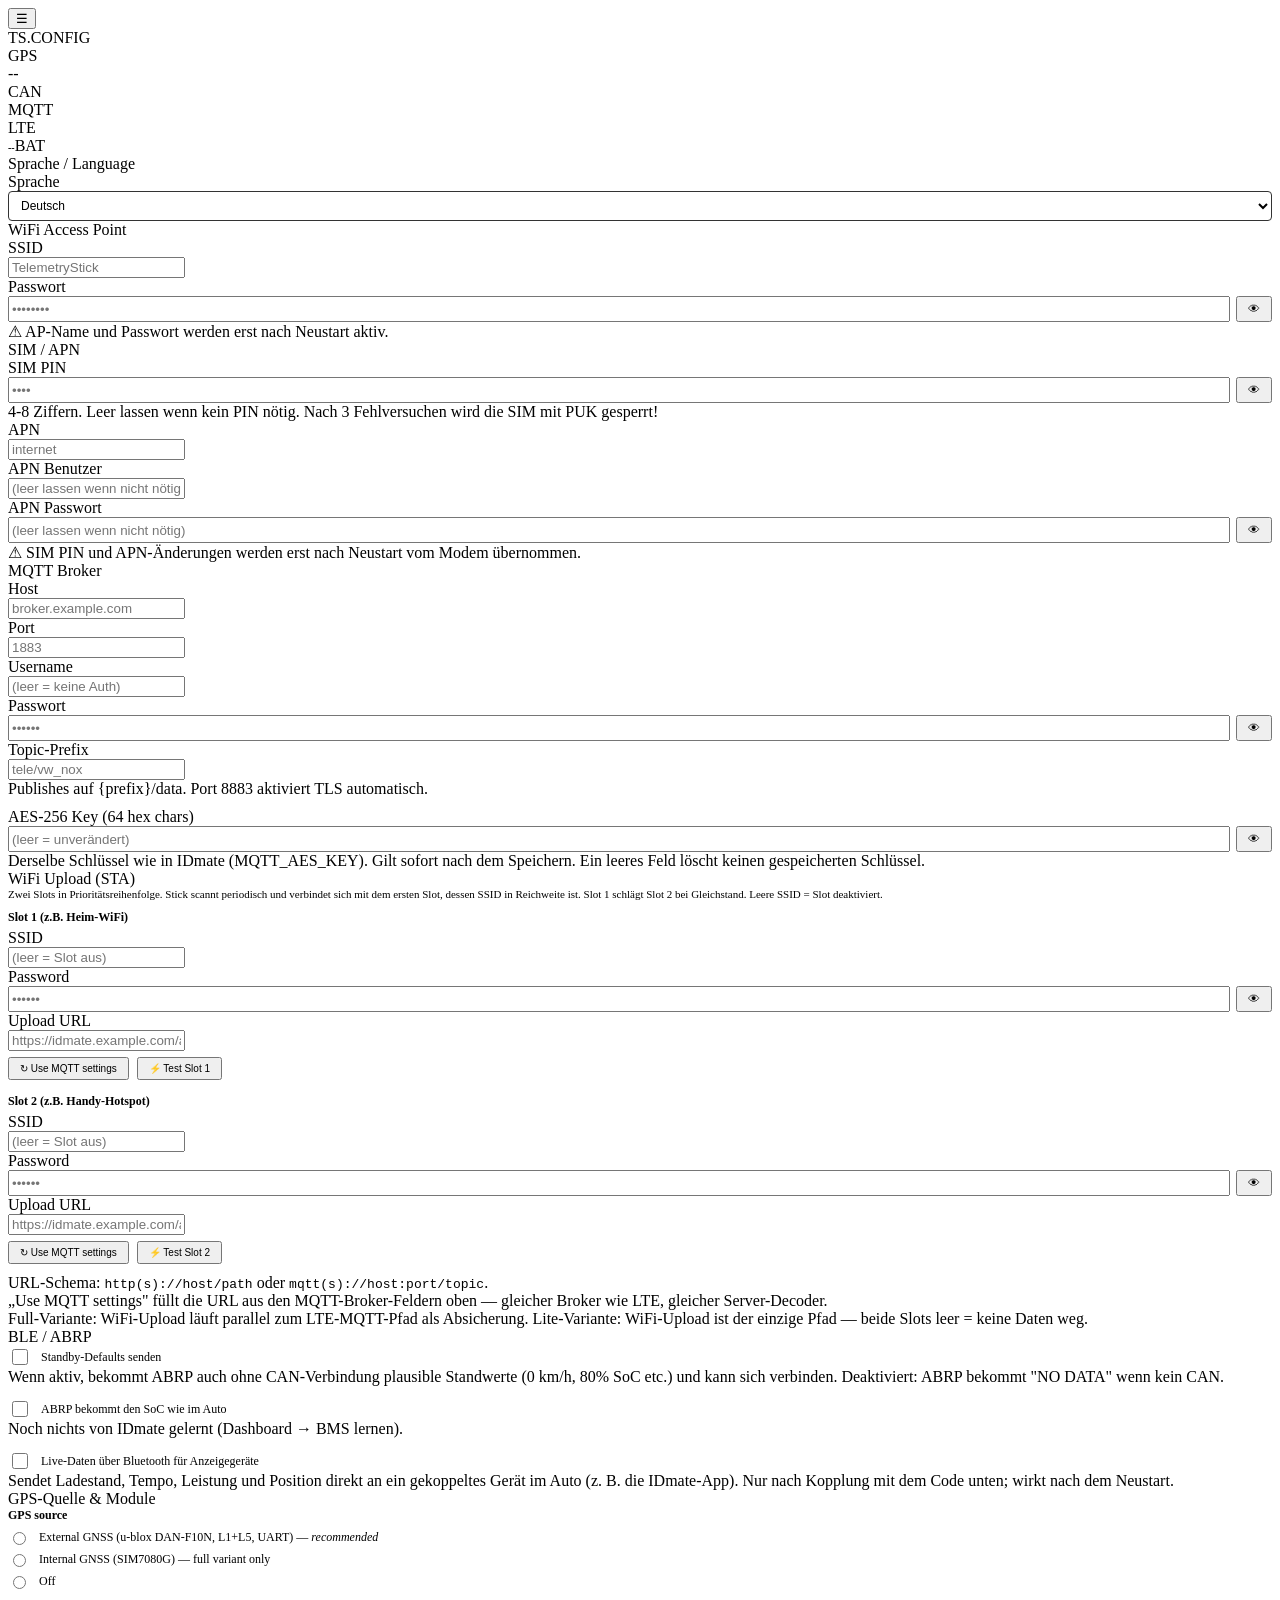
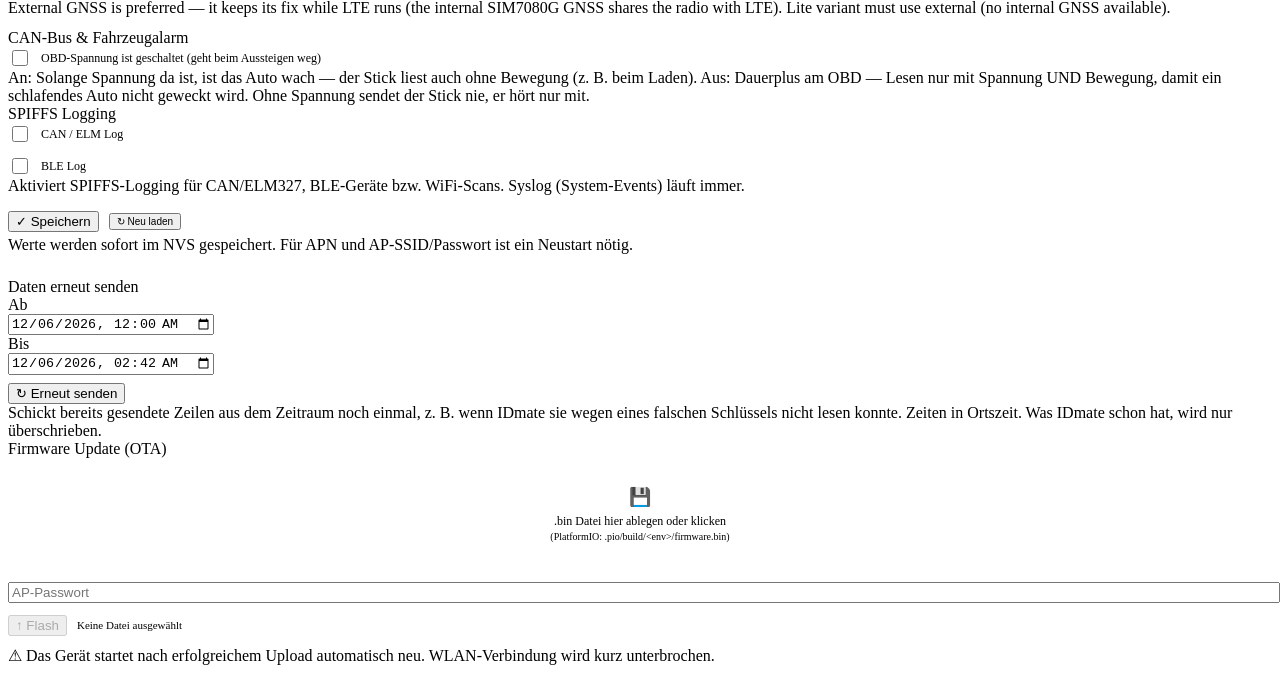
==== commit 2ffd2d68: "1.7.0: Live-Daten über Bluetooth für Anzeigegeräte, Kopplungsfenster" ====
--- a/data/config.html
+++ b/data/config.html
@@ -232,6 +232,20 @@
       <span style="font-size:12px" data-i18n="cfg.abrp_corr">ABRP bekommt den SoC wie im Auto</span>
     </label>
     <div class="hint" id="rcfg-state" data-i18n="cfg.rcfg_none">Noch nichts von IDmate gelernt (Dashboard → BMS lernen).</div>
+    <label style="display:flex;align-items:center;gap:10px;cursor:pointer;margin-top:12px">
+      <input type="checkbox" id="live_ble" style="width:16px;height:16px;accent-color:var(--accent)">
+      <span style="font-size:12px" data-i18n="cfg.live_ble">Live-Daten über Bluetooth für Anzeigegeräte</span>
+    </label>
+    <div class="hint" data-i18n="cfg.live_hint">Sendet Ladestand, Tempo, Leistung und Position direkt an ein gekoppeltes Gerät im Auto (z. B. die IDmate-App). Nur nach Kopplung mit dem Code unten; wirkt nach dem Neustart.</div>
+    <div id="live-pair-row" style="display:none;margin-top:8px;font-size:12px">
+      <button type="button" class="btn" style="font-size:12px;padding:4px 10px" onclick="livePair()" data-i18n="cfg.live_pair">Gerät koppeln</button>
+      <span id="live-pair-code" style="display:none;margin-left:12px">
+        <span data-i18n="cfg.live_pin">Kopplungscode</span>:
+        <b id="live_pin" style="font-family:monospace;font-size:15px;letter-spacing:2px"></b>
+        <span id="live_pin_left" style="margin-left:8px;color:var(--text2,#888)"></span>
+      </span>
+      <div class="hint" data-i18n="cfg.live_pair_hint">Der Code gilt 3 Minuten und für einen Versuch. Danach für ein weiteres Gerät erneut drücken.</div>
+    </div>
   </div>
 
   <!-- GPS Quelle + Module -->
@@ -428,6 +442,27 @@
 }
 
 // ── Config laden ─────────────────────────────────────────
+// mod_live: Kopplungsfenster oeffnen. Der Code steht nur in der Antwort, gilt
+// 3 min und fuer einen Versuch; der Stick ersetzt ihn danach von selbst.
+var livePairTimer=null;
+async function livePair(){
+  var box=document.getElementById('live-pair-code'), left=document.getElementById('live_pin_left');
+  clearInterval(livePairTimer);
+  try{
+    var d=await(await fetch('/live-pair',{method:'POST'})).json();
+    if(!d.ok){ box.style.display='none'; toast(t('cfg.live_pair_off'),false); return; }
+    document.getElementById('live_pin').textContent=d.code;
+    box.style.display='';
+    var end=Date.now()+d.seconds*1000;
+    var tick=function(){
+      var s=Math.max(0,Math.round((end-Date.now())/1000));
+      left.textContent=s+' s';
+      if(s<=0){ clearInterval(livePairTimer); box.style.display='none'; }
+    };
+    tick(); livePairTimer=setInterval(tick,1000);
+  }catch(e){ toast(t('cfg.conn_err'),false); }
+}
+
 async function loadConfig(){
   try{
     var d=await(await fetch('/api/config')).json();
@@ -458,6 +493,8 @@
     document.getElementById('log_can').checked = d.log_can === true;
     document.getElementById('can_vbus').checked = d.can_vbus === true;
     document.getElementById('abrp_corr').checked = d.abrp_corr !== false;
+    document.getElementById('live_ble').checked = d.live_ble === true;
+    document.getElementById('live-pair-row').style.display = d.live_ble === true ? '' : 'none';
     document.getElementById('log_ble').checked = d.log_ble === true;
     document.getElementById('lang').value = d.lang || 'de';
     document.getElementById('save-status').textContent=t('cfg.loaded');
@@ -496,6 +533,7 @@
     log_can:      document.getElementById('log_can').checked,
     can_vbus:     document.getElementById('can_vbus').checked,
     abrp_corr:    document.getElementById('abrp_corr').checked,
+    live_ble:     document.getElementById('live_ble').checked,
     log_ble:      document.getElementById('log_ble').checked,
     lang:         document.getElementById('lang').value,
   };
@@ -509,6 +547,7 @@
     if(d.ok){
       toast(t('cfg.saved'));
       document.getElementById('save-status').textContent=t('cfg.saved_status');
+      loadConfig();   // zeigt u. a. den Knopf zum Koppeln
     }else{
       toast(t('cfg.save_err'),false);
     }
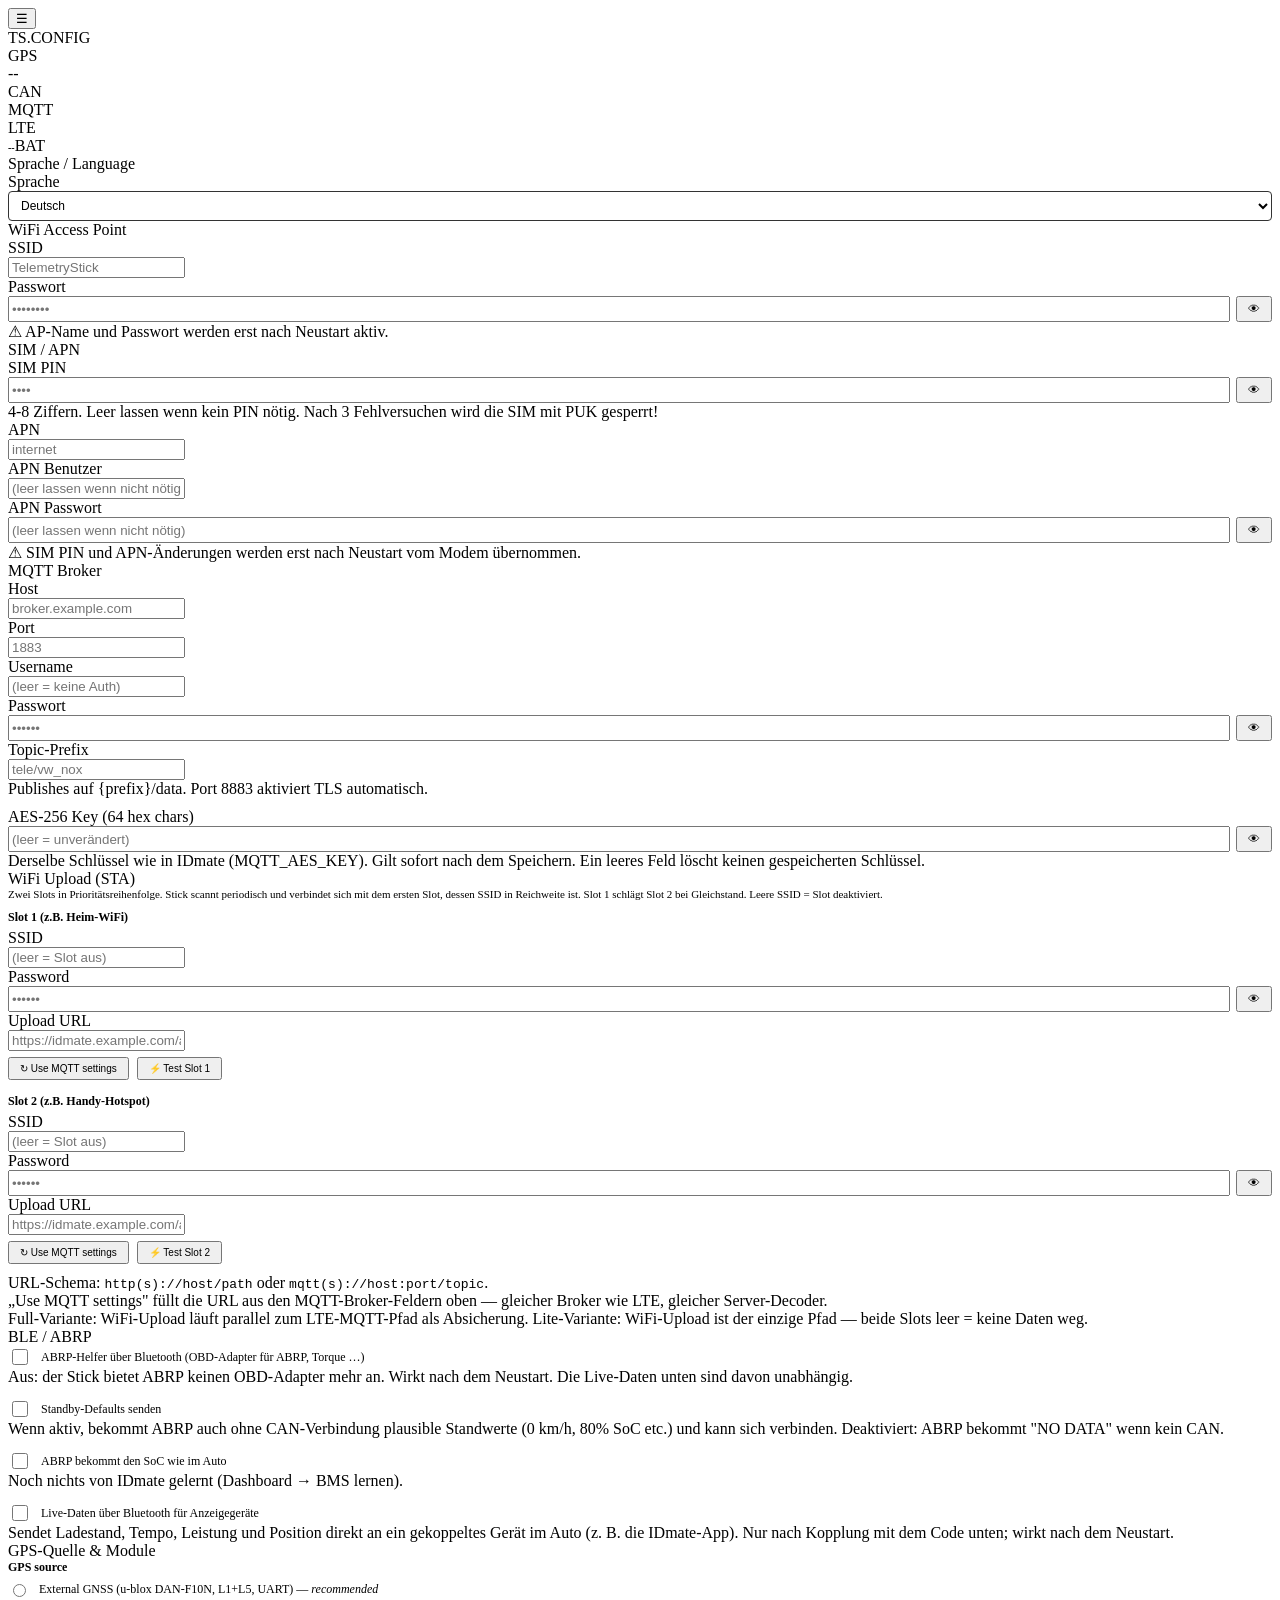
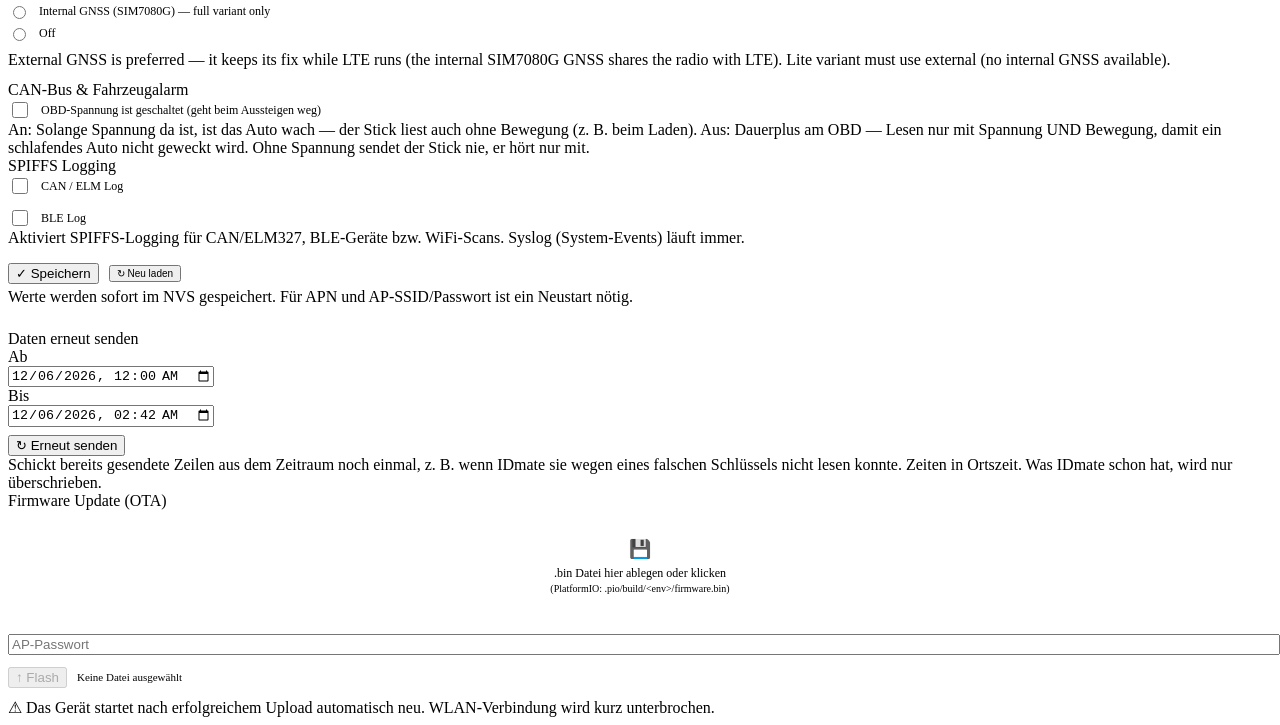
==== commit c0b92bd4: "1.7.1: zwei Bluetooth-Geräte zugleich, Schalter für den ABRP-Helfer" ====
--- a/data/config.html
+++ b/data/config.html
@@ -223,6 +223,11 @@
   <div class="section-title" data-i18n="cfg.ble_title">BLE / ABRP</div>
   <div class="card">
     <label style="display:flex;align-items:center;gap:10px;cursor:pointer">
+      <input type="checkbox" id="abrp_ble" style="width:16px;height:16px;accent-color:var(--accent)">
+      <span style="font-size:12px" data-i18n="cfg.abrp_ble">ABRP-Helfer über Bluetooth (OBD-Adapter für ABRP, Torque …)</span>
+    </label>
+    <div class="hint" data-i18n="cfg.abrp_ble_hint">Aus: der Stick bietet ABRP keinen OBD-Adapter mehr an. Wirkt nach dem Neustart. Die Live-Daten unten sind davon unabhängig.</div>
+    <label style="display:flex;align-items:center;gap:10px;cursor:pointer;margin-top:12px">
       <input type="checkbox" id="ble_standby" style="width:16px;height:16px;accent-color:var(--accent)">
       <span style="font-size:12px" data-i18n="cfg.ble_standby">Standby-Defaults senden</span>
     </label>
@@ -493,6 +498,7 @@
     document.getElementById('log_can').checked = d.log_can === true;
     document.getElementById('can_vbus').checked = d.can_vbus === true;
     document.getElementById('abrp_corr').checked = d.abrp_corr !== false;
+    document.getElementById('abrp_ble').checked = d.abrp_ble !== false;
     document.getElementById('live_ble').checked = d.live_ble === true;
     document.getElementById('live-pair-row').style.display = d.live_ble === true ? '' : 'none';
     document.getElementById('log_ble').checked = d.log_ble === true;
@@ -533,6 +539,7 @@
     log_can:      document.getElementById('log_can').checked,
     can_vbus:     document.getElementById('can_vbus').checked,
     abrp_corr:    document.getElementById('abrp_corr').checked,
+    abrp_ble:     document.getElementById('abrp_ble').checked,
     live_ble:     document.getElementById('live_ble').checked,
     log_ble:      document.getElementById('log_ble').checked,
     lang:         document.getElementById('lang').value,
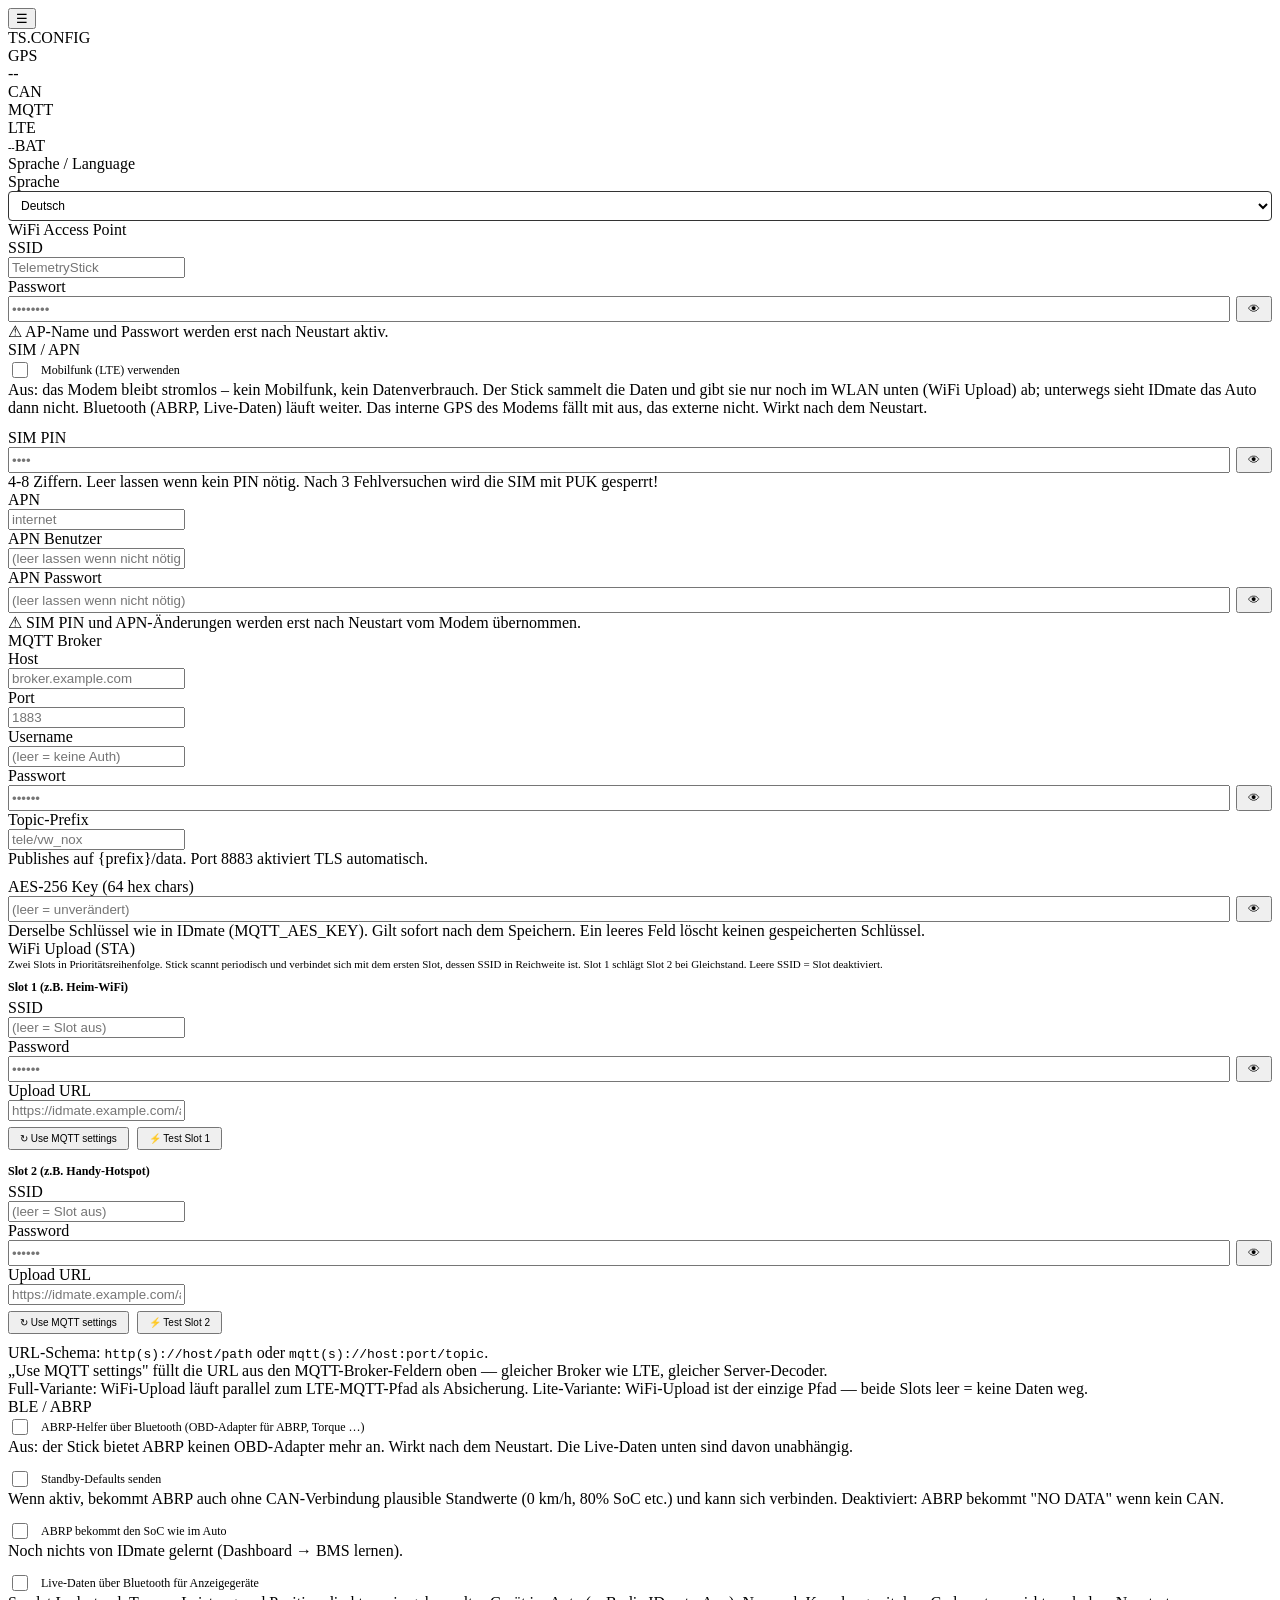
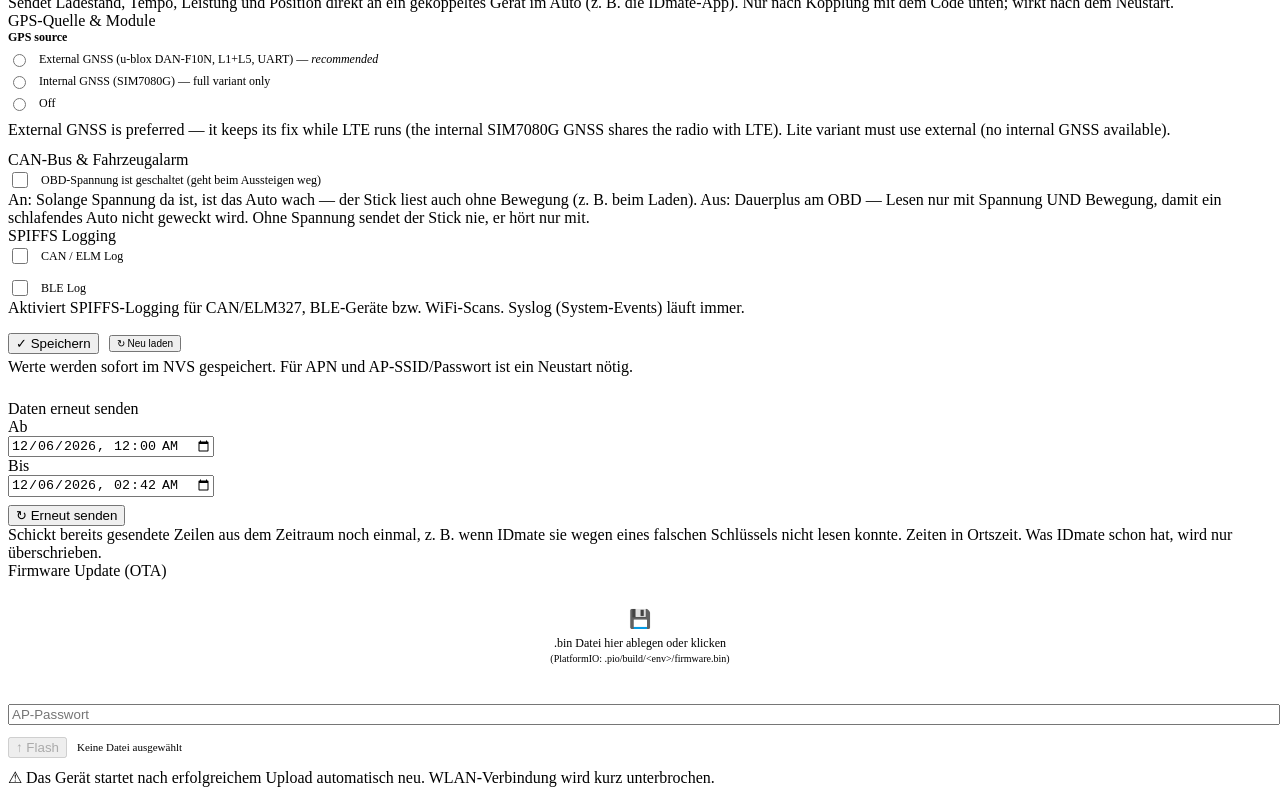
==== commit 51d544a3: "1.7.2: Schalter für den Mobilfunk, Modem bleibt stromlos" ====
--- a/data/config.html
+++ b/data/config.html
@@ -85,6 +85,11 @@
   <!-- SIM / APN -->
   <div class="section-title" data-i18n="cfg.apn_title">SIM / APN</div>
   <div class="card">
+    <label style="display:flex;align-items:center;gap:10px;cursor:pointer">
+      <input type="checkbox" id="lte" style="width:16px;height:16px;accent-color:var(--accent)">
+      <span style="font-size:12px" data-i18n="cfg.lte">Mobilfunk (LTE) verwenden</span>
+    </label>
+    <div class="hint" style="margin-bottom:12px" data-i18n="cfg.lte_hint">Aus: das Modem bleibt stromlos &ndash; kein Mobilfunk, kein Datenverbrauch. Der Stick sammelt die Daten und gibt sie nur noch im WLAN unten (WiFi Upload) ab; unterwegs sieht IDmate das Auto dann nicht. Bluetooth (ABRP, Live-Daten) l&auml;uft weiter. Das interne GPS des Modems f&auml;llt mit aus, das externe nicht. Wirkt nach dem Neustart.</div>
     <div class="field">
       <div class="lbl" data-i18n="cfg.sim_pin">SIM PIN</div>
       <div style="display:flex;gap:6px">
@@ -385,7 +390,7 @@
     setLed('gps',d.gps_valid?'green':'');
     setLed('lte',d.modem_ok?'green':'');
     setBatt(d.batt_pct??-1,d.charging??false,d.vbus_in??false);
-    updateModem(d.modem_sig??-1,d.modem_op??'',d.modem_sim??false,d.modem_ok??false);
+    updateModem(d.modem_sig??-1,d.modem_op??'',d.modem_sim??false,d.modem_ok??false,d.modem_on);
   }catch(e){}
   try{
     var ti=await(await fetch('/api/telemetry')).json();
@@ -499,6 +504,7 @@
     document.getElementById('can_vbus').checked = d.can_vbus === true;
     document.getElementById('abrp_corr').checked = d.abrp_corr !== false;
     document.getElementById('abrp_ble').checked = d.abrp_ble !== false;
+    document.getElementById('lte').checked = d.lte !== false;
     document.getElementById('live_ble').checked = d.live_ble === true;
     document.getElementById('live-pair-row').style.display = d.live_ble === true ? '' : 'none';
     document.getElementById('log_ble').checked = d.log_ble === true;
@@ -540,6 +546,7 @@
     can_vbus:     document.getElementById('can_vbus').checked,
     abrp_corr:    document.getElementById('abrp_corr').checked,
     abrp_ble:     document.getElementById('abrp_ble').checked,
+    lte:          document.getElementById('lte').checked,
     live_ble:     document.getElementById('live_ble').checked,
     log_ble:      document.getElementById('log_ble').checked,
     lang:         document.getElementById('lang').value,
